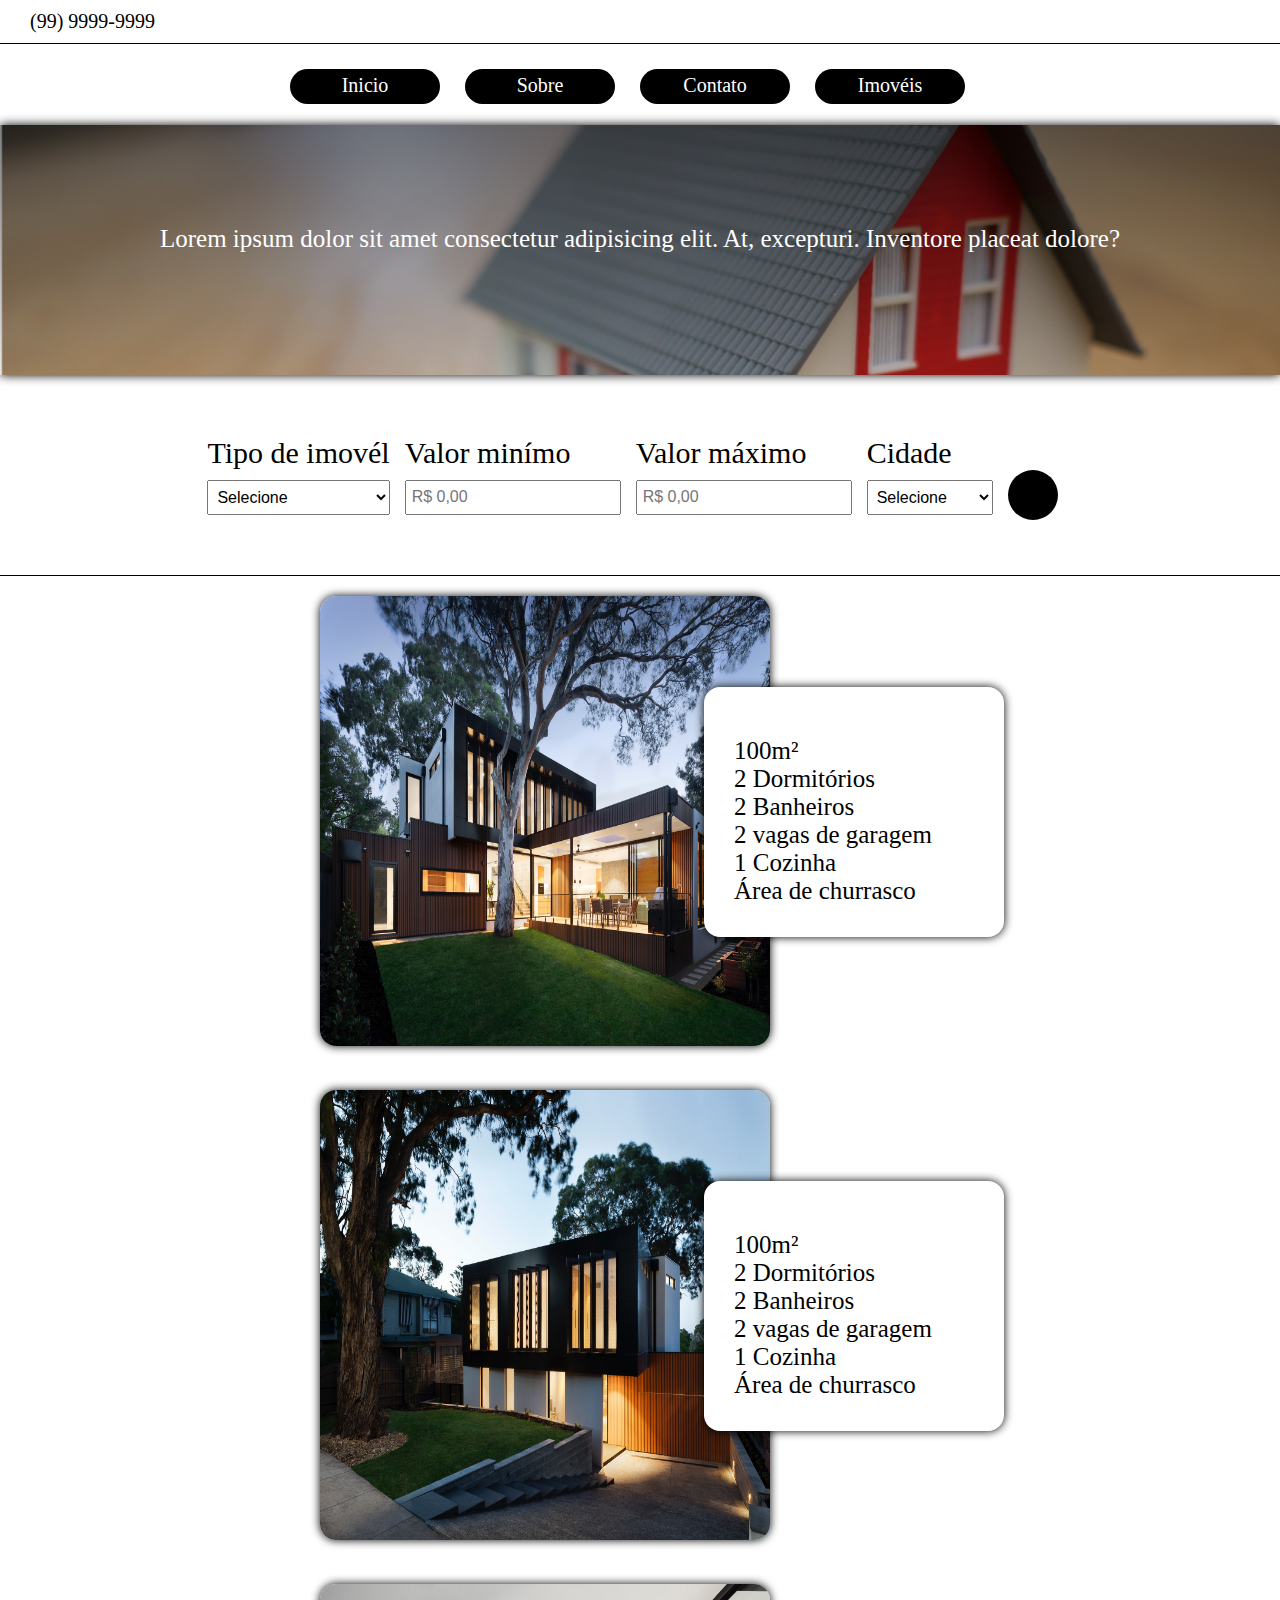
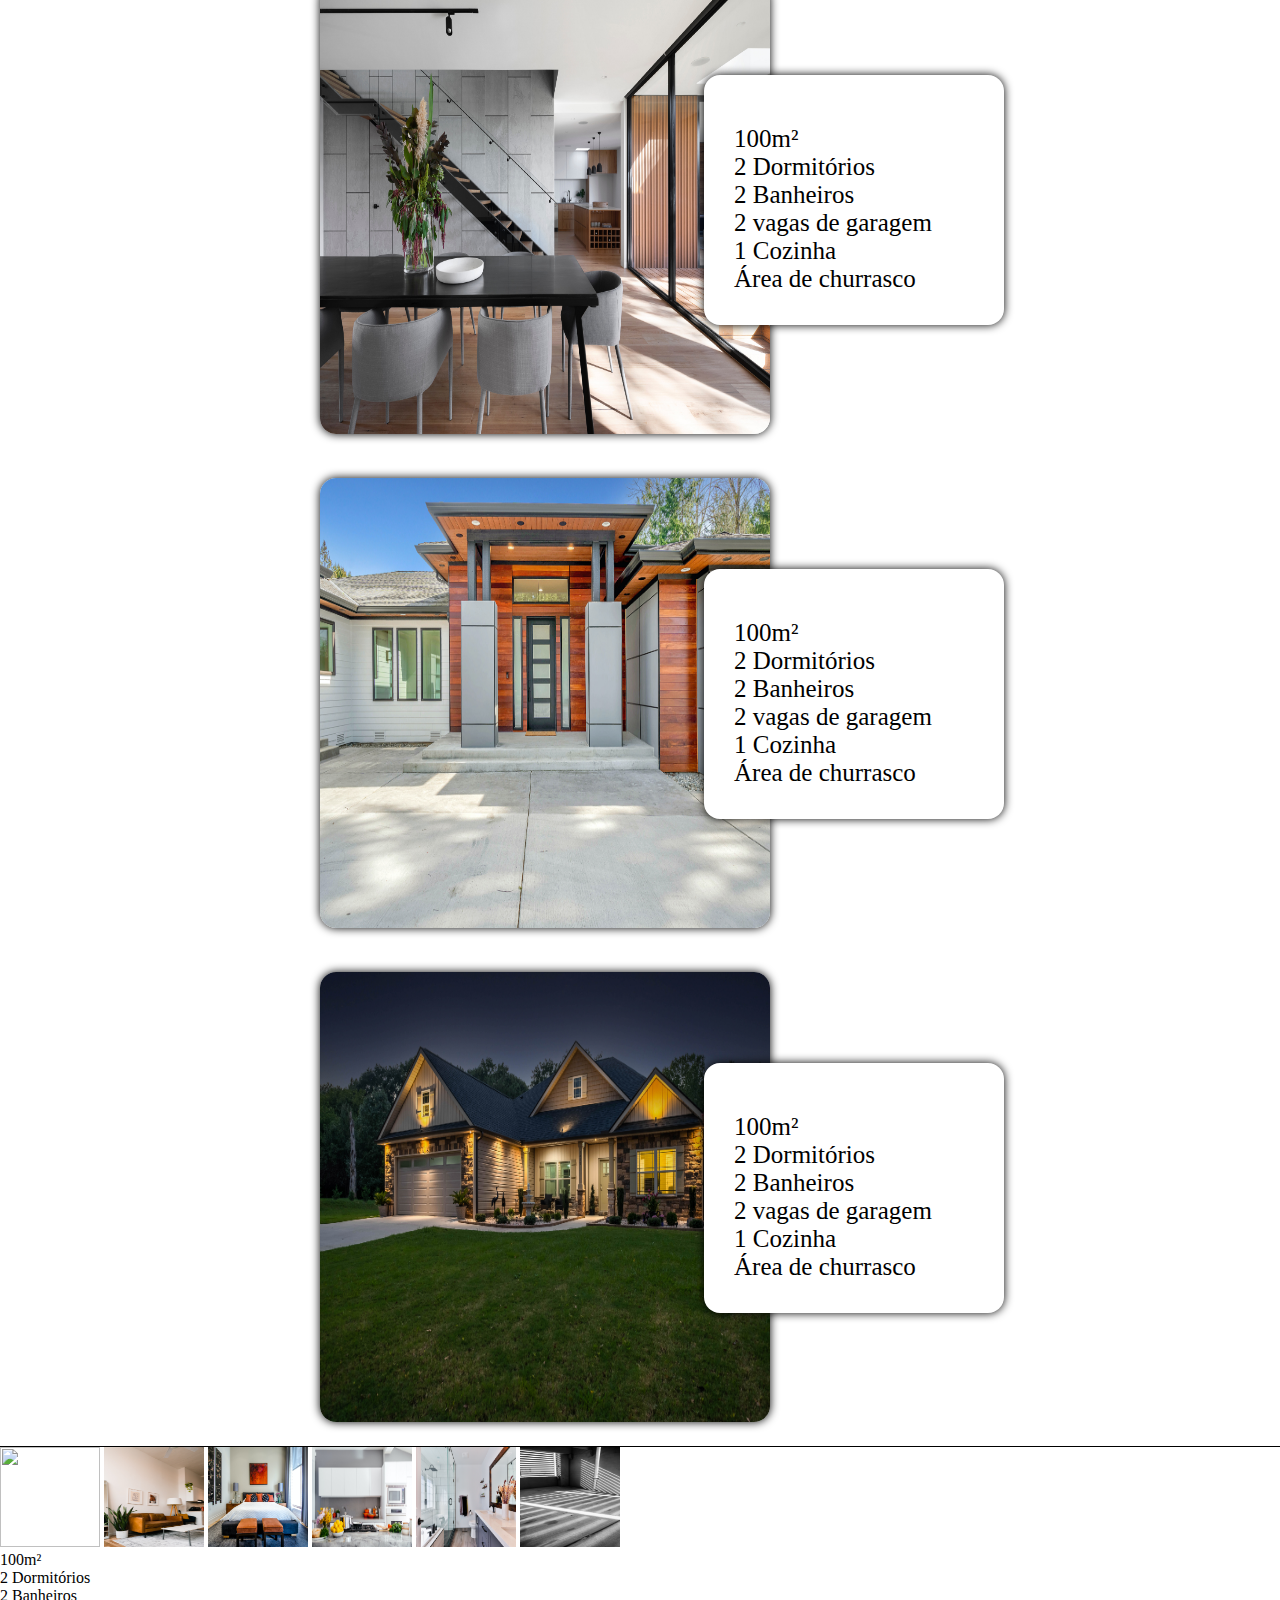
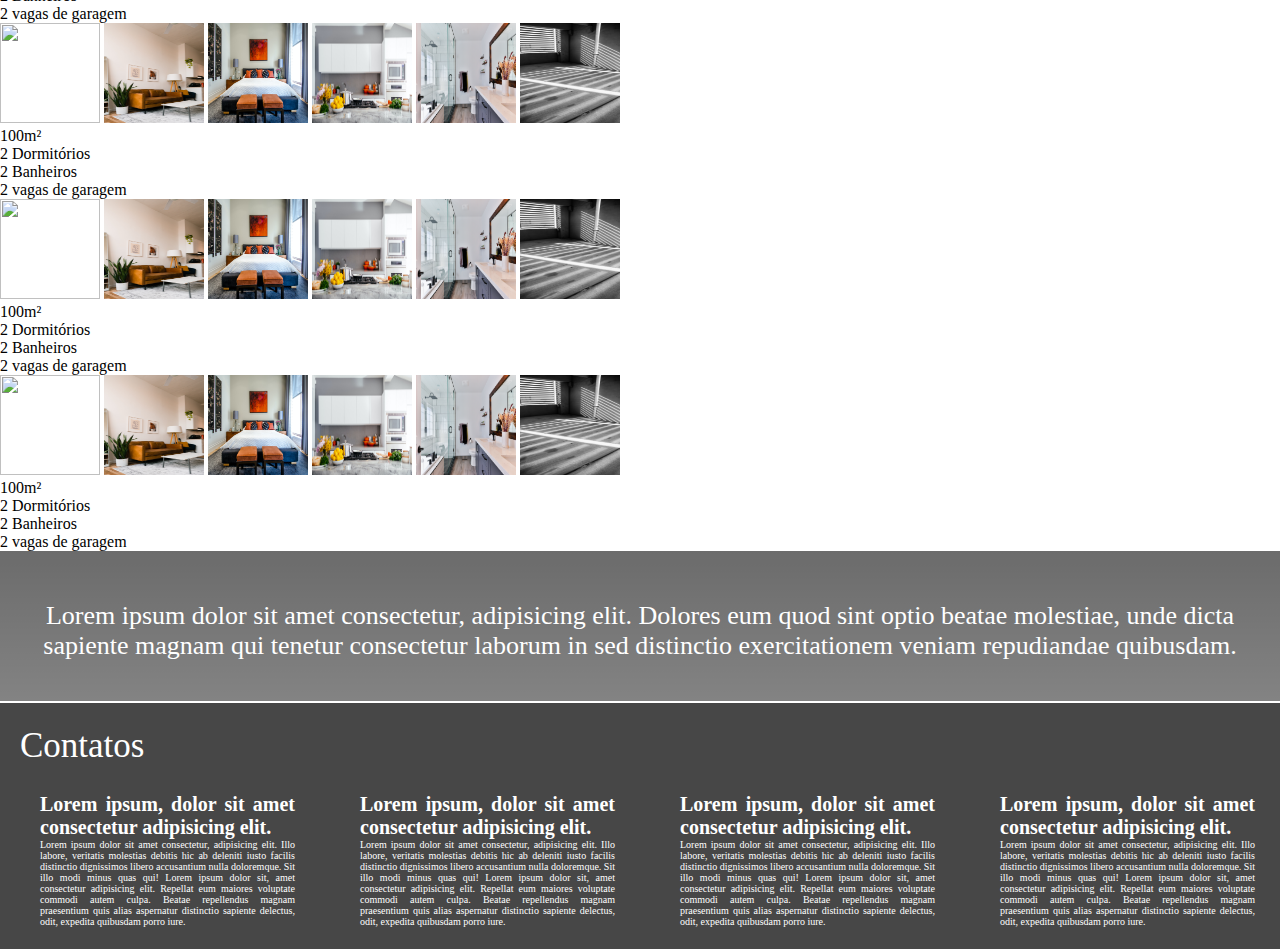
==== site-imobiliaria/pages/index.html @ f651f635 "commit" ====
<!DOCTYPE html>
<html lang="pt-br">

<head>
    <meta charset="UTF-8">
    <meta http-equiv="X-UA-Compatible" content="IE=edge">
    <meta name="viewport" content="width=device-width, initial-scale=1.0">
    <link rel="shortcut icon" href="../img/favicon/favicon.ico" type="image/x-icon">
    <link rel="stylesheet" href="../css/geral.css">
    <script defer src="../JavaScript/geral.js"></script>
    <script defer src="https://kit.fontawesome.com/2534176870.js" crossorigin="anonymous"></script>
    <title>Imobiliaria</title>
</head>

<body>
    <header id="inicio" class="cabecalho">
        <div class="contato">
            <div class="telefone">
                <p><i class="fa-solid fa-phone"></i> (99) 9999-9999</p>
            </div>
            <div class="redes">
                <a href="#"><i class="fa-brands fa-facebook"></i></a>
                <a href="#"><i class="fa-brands fa-instagram"></i></a>
                <a href="#"><i class="fa-brands fa-whatsapp"></i></a>
                <a href="#"><i class="fa-solid fa-envelope"></i></a>
            </div>
        </div>
        <nav class="nav">
            <ul>
                <li><a href="#inicio">Inicio</a></li>
                <li><a href="sobre.html">Sobre</a></li>
                <li><a href="contato.html">Contato</a></li>
                <li><a href="#imoveis">Imovéis</a></li>
            </ul>
        </nav>
    </header>
    <main>
        <section class="texto-1">
            <p>Lorem ipsum dolor sit amet consectetur adipisicing elit. At, excepturi. Inventore placeat dolore?</p>
        </section>
        <section class="busca">
            <div class="input">
                <span>Tipo de imovél</span>
                <select>
                    <option value="selecione">Selecione</option>
                    <option value="casa">Casa</option>
                    <option value="apartamento">Apartamento</option>
                    <option value="salao">Salão comercial</option>
                    <option value="garagem">garagem</option>
                </select>
            </div>
            <div class="input">
                <span>Valor minímo</span>
                <input placeholder="R$ 0,00" type="text">
            </div>
            <div class="input">
                <span>Valor máximo</span>
                <input placeholder="R$ 0,00" type="text">
            </div>
            <div class="input">
                <span>Cidade</span>
                <select>
                    <option value="selecione">Selecione</option>
                    <option value="São Paulo">São Paulo</option>
                    <option value="Rio de janeiro">Rio de janeiro</option>
                    <option value="Bahia">Bahia</option>
                    <option value="Minas gerais">Minas gerais</option>
                </select>
            </div>
            <div class="input">
                <button id="pesquisar"><i class="fa-solid fa-magnifying-glass"></i></button>
            </div>
        </section>
        <section id="imoveis" class="slide">
            <div class="casas">
                <img src="../img/casas/casa-1.jpg" alt="casa-1">
                <div class="info">
                    <p><i class="fa-solid fa-vector-square"></i> 100m²</p>
                    <p><i class="fa-solid fa-bed"></i> 2 Dormitórios</p>
                    <p><i class="fa-solid fa-bath"></i> 2 Banheiros</p>
                    <p><i class="fa-solid fa-car"></i> 2 vagas de garagem</p>
                    <p><i class="fa-solid fa-kitchen-set"></i>1 Cozinha</p>
                    <p><i class="fa-solid fa-champagne-glasses"></i>Área de churrasco</p>
                </div>
            </div>
            <div class="casas">
                <img src="../img/casas/casa-2.jpg" alt="casa-1">
                <div class="info">
                    <p><i class="fa-solid fa-vector-square"></i> 100m²</p>
                    <p><i class="fa-solid fa-bed"></i> 2 Dormitórios</p>
                    <p><i class="fa-solid fa-bath"></i> 2 Banheiros</p>
                    <p><i class="fa-solid fa-car"></i> 2 vagas de garagem</p>
                    <p><i class="fa-solid fa-kitchen-set"></i>1 Cozinha</p>
                    <p><i class="fa-solid fa-champagne-glasses"></i>Área de churrasco</p>
                </div>
            </div>
            <div class="casas">
                <img src="../img/casas/casa-3.jpg" alt="casa-1">
                <div class="info">
                    <p><i class="fa-solid fa-vector-square"></i> 100m²</p>
                    <p><i class="fa-solid fa-bed"></i> 2 Dormitórios</p>
                    <p><i class="fa-solid fa-bath"></i> 2 Banheiros</p>
                    <p><i class="fa-solid fa-car"></i> 2 vagas de garagem</p>
                    <p><i class="fa-solid fa-kitchen-set"></i>1 Cozinha</p>
                    <p><i class="fa-solid fa-champagne-glasses"></i>Área de churrasco</p>
                </div>
            </div>
            <div class="casas">
                <img src="../img/casas/casa-4.jpg" alt="casa-1">
                <div class="info">
                    <p><i class="fa-solid fa-vector-square"></i> 100m²</p>
                    <p><i class="fa-solid fa-bed"></i> 2 Dormitórios</p>
                    <p><i class="fa-solid fa-bath"></i> 2 Banheiros</p>
                    <p><i class="fa-solid fa-car"></i> 2 vagas de garagem</p>
                    <p><i class="fa-solid fa-kitchen-set"></i>1 Cozinha</p>
                    <p><i class="fa-solid fa-champagne-glasses"></i>Área de churrasco</p>
                </div>
            </div>
            <div class="casas">
                <img src="../img/casas/casa-5.jpg" alt="casa-1">
                <div class="info">
                    <p><i class="fa-solid fa-vector-square"></i> 100m²</p>
                    <p><i class="fa-solid fa-bed"></i> 2 Dormitórios</p>
                    <p><i class="fa-solid fa-bath"></i> 2 Banheiros</p>
                    <p><i class="fa-solid fa-car"></i> 2 vagas de garagem</p>
                    <p><i class="fa-solid fa-kitchen-set"></i>1 Cozinha</p>
                    <p><i class="fa-solid fa-champagne-glasses"></i>Área de churrasco</p>
                </div>
            </div>
        </section>
        <section class="cards">
            <div class="card-1">
                <div class="slide-images">
                    <img src="../img/casa-1/casa.jpg" alt="">
                    <img src="../img/casa-1/sala.jpg" alt="">
                    <img src="../img/casa-1/quarto.jpg" alt="">
                    <img src="../img/casa-1/cozinha.jpg" alt="">
                    <img src="../img/casa-1/banheiro.jpg" alt="">
                    <img src="../img/casa-1/garagem.jpg" alt="">
                </div>
                <div class="texto-info">
                    <p><i class="fa-solid fa-vector-square"></i> 100m²</p>
                    <p><i class="fa-solid fa-bed"></i> 2 Dormitórios</p>
                    <p><i class="fa-solid fa-bath"></i> 2 Banheiros</p>
                    <p><i class="fa-solid fa-car"></i> 2 vagas de garagem</p>
                </div>
            </div>
            <div class="card-2">
                <div class="slide-images">
                    <img src="../img/casa-1/casa.jpg" alt="">
                    <img src="../img/casa-1/sala.jpg" alt="">
                    <img src="../img/casa-1/quarto.jpg" alt="">
                    <img src="../img/casa-1/cozinha.jpg" alt="">
                    <img src="../img/casa-1/banheiro.jpg" alt="">
                    <img src="../img/casa-1/garagem.jpg" alt="">
                </div>
                <div class="texto-info">
                    <p><i class="fa-solid fa-vector-square"></i> 100m²</p>
                    <p><i class="fa-solid fa-bed"></i> 2 Dormitórios</p>
                    <p><i class="fa-solid fa-bath"></i> 2 Banheiros</p>
                    <p><i class="fa-solid fa-car"></i> 2 vagas de garagem</p>
                </div>
            </div>
            <div class="card-3">
                <div class="slide-images">
                    <img src="../img/casa-1/casa.jpg" alt="">
                    <img src="../img/casa-1/sala.jpg" alt="">
                    <img src="../img/casa-1/quarto.jpg" alt="">
                    <img src="../img/casa-1/cozinha.jpg" alt="">
                    <img src="../img/casa-1/banheiro.jpg" alt="">
                    <img src="../img/casa-1/garagem.jpg" alt="">
                </div>
                <div class="texto-info">
                    <p><i class="fa-solid fa-vector-square"></i> 100m²</p>
                    <p><i class="fa-solid fa-bed"></i> 2 Dormitórios</p>
                    <p><i class="fa-solid fa-bath"></i> 2 Banheiros</p>
                    <p><i class="fa-solid fa-car"></i> 2 vagas de garagem</p>
                </div>
            </div>
            <div class="card-4">
                <div class="slide-images">
                    <img src="../img/casa-1/casa.jpg" alt="">
                    <img src="../img/casa-1/sala.jpg" alt="">
                    <img src="../img/casa-1/quarto.jpg" alt="">
                    <img src="../img/casa-1/cozinha.jpg" alt="">
                    <img src="../img/casa-1/banheiro.jpg" alt="">
                    <img src="../img/casa-1/garagem.jpg" alt="">
                </div>
                <div class="texto-info">
                    <p><i class="fa-solid fa-vector-square"></i> 100m²</p>
                    <p><i class="fa-solid fa-bed"></i> 2 Dormitórios</p>
                    <p><i class="fa-solid fa-bath"></i> 2 Banheiros</p>
                    <p><i class="fa-solid fa-car"></i> 2 vagas de garagem</p>
                </div>
            </div>
        </section>
    </main>
    <footer>
        <div class="footer">
            <div class="texto-footer">
                <p>Lorem ipsum dolor sit amet consectetur, adipisicing elit. Dolores eum quod sint optio beatae
                    molestiae,
                    unde dicta sapiente magnam qui tenetur consectetur laborum in sed distinctio exercitationem veniam
                    repudiandae quibusdam.</p>
            </div>
        </div>
        <div class="conteudo-footer">
            <div class="contato-footer">
                <p>Contatos</p>
                <div class="redes">
                    <a href="#"><i class="fa-solid fa-phone"></i></a>
                    <a href="#"><i class="fa-solid fa-envelope"></i></a>
                    <a href="#"><i class="fa-brands fa-facebook"></i></a>
                    <a href="#"><i class="fa-brands fa-instagram"></i></a>
                    <a href="#"><i class="fa-brands fa-whatsapp"></i></a>
                </div>
            </div>
            <div class="conteudo">
                <div>
                    <h1>Lorem ipsum, dolor sit amet consectetur adipisicing elit.</h1>
                    <p>Lorem ipsum dolor sit amet consectetur, adipisicing elit. Illo labore, veritatis molestias debitis hic ab deleniti iusto facilis distinctio dignissimos libero accusantium nulla doloremque. Sit illo modi minus quas qui! Lorem ipsum dolor sit, amet consectetur adipisicing elit. Repellat eum maiores voluptate commodi autem culpa. Beatae repellendus magnam praesentium quis alias aspernatur distinctio sapiente delectus, odit, expedita quibusdam porro iure.</p>
                </div>
                <div>
                    <h1>Lorem ipsum, dolor sit amet consectetur adipisicing elit.</h1>
                    <p>Lorem ipsum dolor sit amet consectetur, adipisicing elit. Illo labore, veritatis molestias debitis hic ab deleniti iusto facilis distinctio dignissimos libero accusantium nulla doloremque. Sit illo modi minus quas qui! Lorem ipsum dolor sit, amet consectetur adipisicing elit. Repellat eum maiores voluptate commodi autem culpa. Beatae repellendus magnam praesentium quis alias aspernatur distinctio sapiente delectus, odit, expedita quibusdam porro iure.</p>
                </div>
                <div>
                    <h1>Lorem ipsum, dolor sit amet consectetur adipisicing elit.</h1>
                    <p>Lorem ipsum dolor sit amet consectetur, adipisicing elit. Illo labore, veritatis molestias debitis hic ab deleniti iusto facilis distinctio dignissimos libero accusantium nulla doloremque. Sit illo modi minus quas qui! Lorem ipsum dolor sit, amet consectetur adipisicing elit. Repellat eum maiores voluptate commodi autem culpa. Beatae repellendus magnam praesentium quis alias aspernatur distinctio sapiente delectus, odit, expedita quibusdam porro iure.</p>
                </div>
                <div>
                    <h1>Lorem ipsum, dolor sit amet consectetur adipisicing elit.</h1>
                    <p>Lorem ipsum dolor sit amet consectetur, adipisicing elit. Illo labore, veritatis molestias debitis hic ab deleniti iusto facilis distinctio dignissimos libero accusantium nulla doloremque. Sit illo modi minus quas qui! Lorem ipsum dolor sit, amet consectetur adipisicing elit. Repellat eum maiores voluptate commodi autem culpa. Beatae repellendus magnam praesentium quis alias aspernatur distinctio sapiente delectus, odit, expedita quibusdam porro iure.</p>
                </div>
            </div>
        </div>
    </footer>
</body>

</html>
---- site-imobiliaria/css/geral.css ----
@import url(index.css);
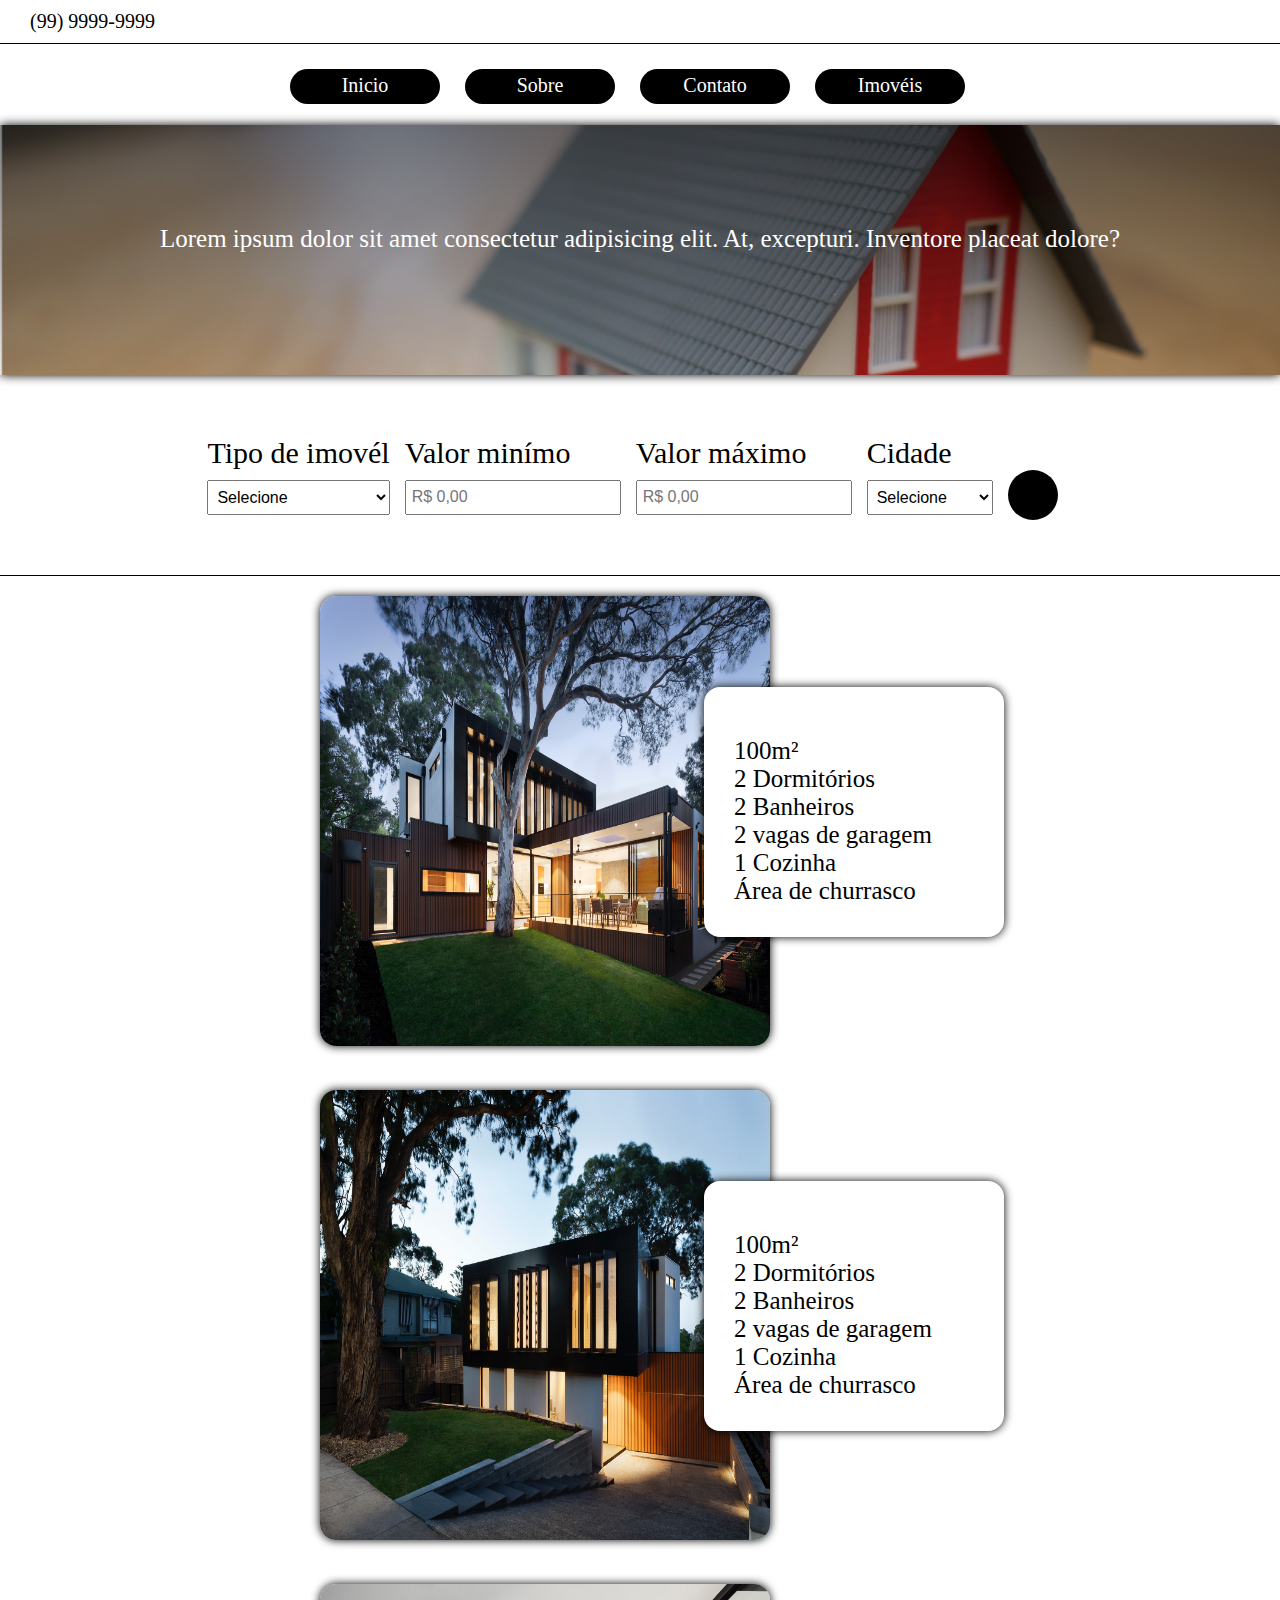
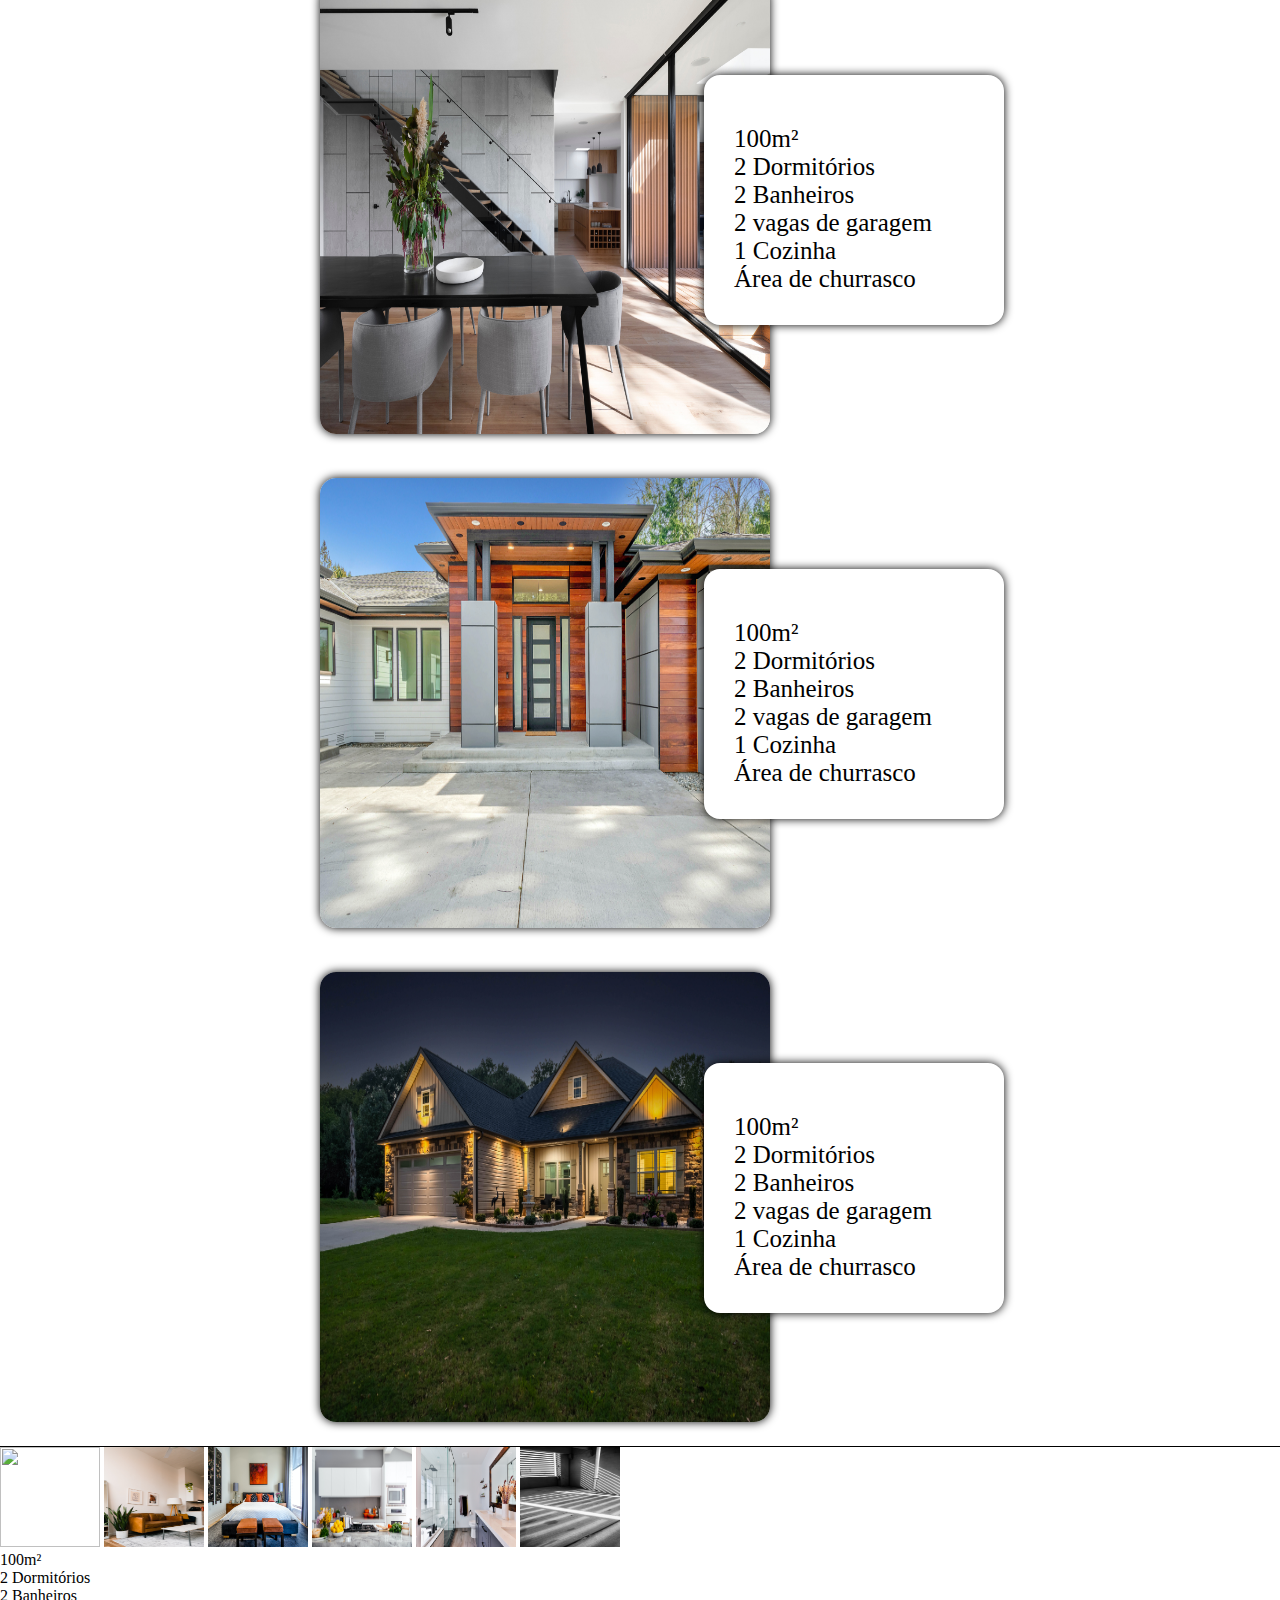
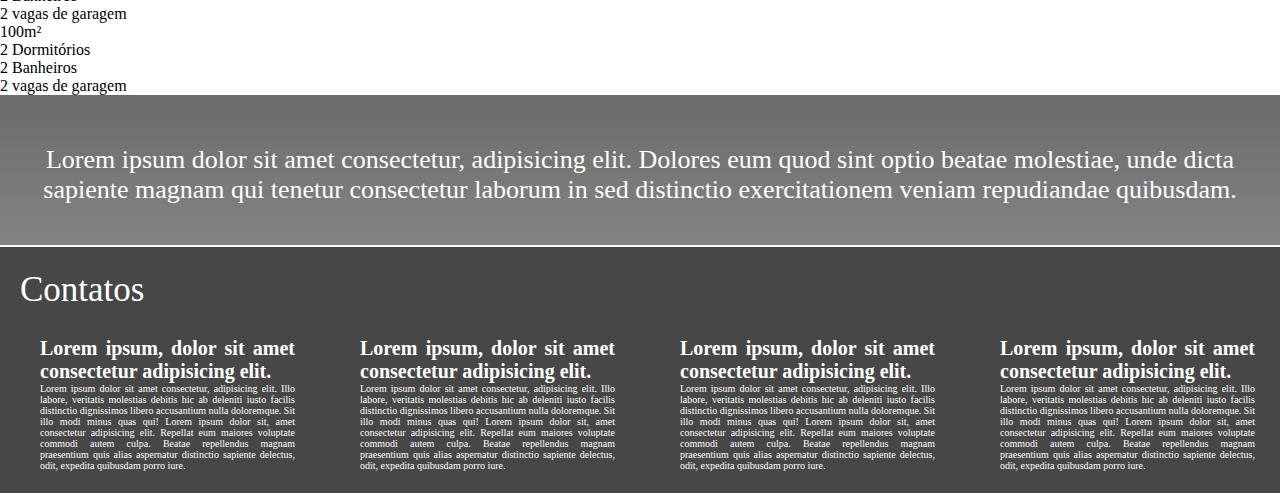
==== commit 481e1a56: "commit" ====
--- a/site-imobiliaria/pages/index.html
+++ b/site-imobiliaria/pages/index.html
@@ -6,7 +6,7 @@
     <meta http-equiv="X-UA-Compatible" content="IE=edge">
     <meta name="viewport" content="width=device-width, initial-scale=1.0">
     <link rel="shortcut icon" href="../img/favicon/favicon.ico" type="image/x-icon">
-    <link rel="stylesheet" href="../css/geral.css">
+    <link rel="stylesheet" href="../css/index.css">
     <script defer src="../JavaScript/geral.js"></script>
     <script defer src="https://kit.fontawesome.com/2534176870.js" crossorigin="anonymous"></script>
     <title>Imobiliaria</title>
@@ -145,7 +145,7 @@
                     <p><i class="fa-solid fa-car"></i> 2 vagas de garagem</p>
                 </div>
             </div>
-            <div class="card-2">
+            <!-- <div class="card-2">
                 <div class="slide-images">
                     <img src="../img/casa-1/casa.jpg" alt="">
                     <img src="../img/casa-1/sala.jpg" alt="">
@@ -185,7 +185,7 @@
                     <img src="../img/casa-1/cozinha.jpg" alt="">
                     <img src="../img/casa-1/banheiro.jpg" alt="">
                     <img src="../img/casa-1/garagem.jpg" alt="">
-                </div>
+                </div> -->
                 <div class="texto-info">
                     <p><i class="fa-solid fa-vector-square"></i> 100m²</p>
                     <p><i class="fa-solid fa-bed"></i> 2 Dormitórios</p>
--- a/site-imobiliaria/css/index.css
+++ b/site-imobiliaria/css/index.css
@@ -0,0 +1,176 @@
+:root {
+    --preto: #000;
+    --cinza-escuro: #474747;
+}
+* {
+    margin: 0;
+    padding: 0;
+    box-sizing: border-box;
+    text-decoration: none;
+    list-style: none;
+}
+header {
+    width: 100%;
+    height: 125px;
+}
+.contato {
+   display: flex;
+   justify-content: space-between;
+   padding: 10px 30px 10px 30px;
+   font-size: 20px;
+   border-bottom: 1px solid var(--preto);
+}
+.redes a {
+    color: var(--preto);
+    margin-right: 5px;
+}
+.nav {
+    width: 80%;
+    margin: auto;
+}
+.nav ul {
+    display: flex;
+    justify-content: center;
+    margin-top: 25px;
+    font-size: 20px;
+}
+.nav li {
+    margin-right: 25px;
+    width: 150px;
+    height: 35px;
+    background-color: var(--preto);
+    text-align: center;
+    padding-top: 5px;
+    border-radius: 50px;
+}
+.nav a {
+    color: white;
+    width: 150px;
+}
+.nav li:hover {
+    background-color: var(--cinza-escuro);
+} 
+.texto-1 {
+    width: 100%;
+    height: 250px;
+    background: linear-gradient(rgba(0, 0, 0, .5), rgba(0, 0, 0, .10)), 100%, url(../img/foto-1.png);
+    background-size: cover;
+    text-align: center;
+    color: white;
+    font-size: 25px;
+    padding-top: 100px;
+    box-shadow: 0 0 10px var(--preto);
+}
+.busca {
+    width: 100%;
+    height: 200px;
+    display: flex;
+    justify-content: center;
+    align-items: center;
+    font-size: 30px;
+}
+.input {
+    display: flex;
+    flex-direction: column;
+    margin-right: 15px;
+}
+.input input, .input select {
+    height: 35px;
+    padding-left: 5px;
+    margin-top: 10px;
+    font-size: 16px;
+}
+#pesquisar {
+    width: 50px;
+    height: 50px;
+    margin-top: 40px;
+    border-radius: 50px;
+    cursor: pointer;
+    color: white;
+    background-color: var(--preto);
+    border: none;
+}
+img {
+    width: 100px;
+    height: 100px;
+}
+.slide {
+    width: 100%;
+    height: auto;
+    display: flex;
+    justify-content: center;
+    flex-direction: column;
+    border-top: 1px solid var(--preto);
+    border-bottom: 1px solid var(--preto);
+}
+.casas {
+    position: relative;
+    margin: 20px 0;
+}
+.casas img {
+    width: 450px;
+    height: 450px;
+    border-radius: 16px;
+    margin-left: 25%;
+    box-shadow: 0 0 10px black;
+}
+.info {
+    position: absolute;
+    top: 20%;
+    left: 55%;
+    bottom: 20%;
+    background:white;
+    color: var(--preto);
+    border-radius: 16px;
+    width: 300px;
+    height: 250px;
+    text-align: justify;
+    padding: 50px 20px 50px 30px ;
+    font-size: 25px;
+    box-shadow: 0 0 10px black;
+}
+.footer {
+    width: 100%;
+    height: 150px;
+    background: linear-gradient(rgba(0, 0, 0, 0.582), rgba(0, 0, 0, 0.486)), 100%, url(../img/foto-2.svg);
+    background-size: cover;
+    color: white;
+    text-align: center;
+}
+.texto-footer {
+    
+    padding: 50px 30px 0 30px;
+    font-size: 26px;
+}
+.conteudo-footer {
+    width: 100%;
+    height: 250px;
+    background: var(--cinza-escuro);
+    color: white;
+    border-top: 2px solid white;
+    border-bottom: 2px solid white;
+}
+.contato-footer {
+    display: flex;
+    justify-content: space-between;
+    padding: 0 20px;
+    flex-direction: row;
+    align-items: center;
+    width: 100%;
+    height: 70px;
+    padding-top: 15px;
+    font-size: 20px;
+}
+
+.contato-footer p {
+    font-size: 35px;
+}
+.conteudo {
+    display: flex;
+    font-size: 10px;
+}
+.conteudo div {
+    text-align: justify;
+    width: 300px;
+    margin: 20px 25px 0 40px;
+}
